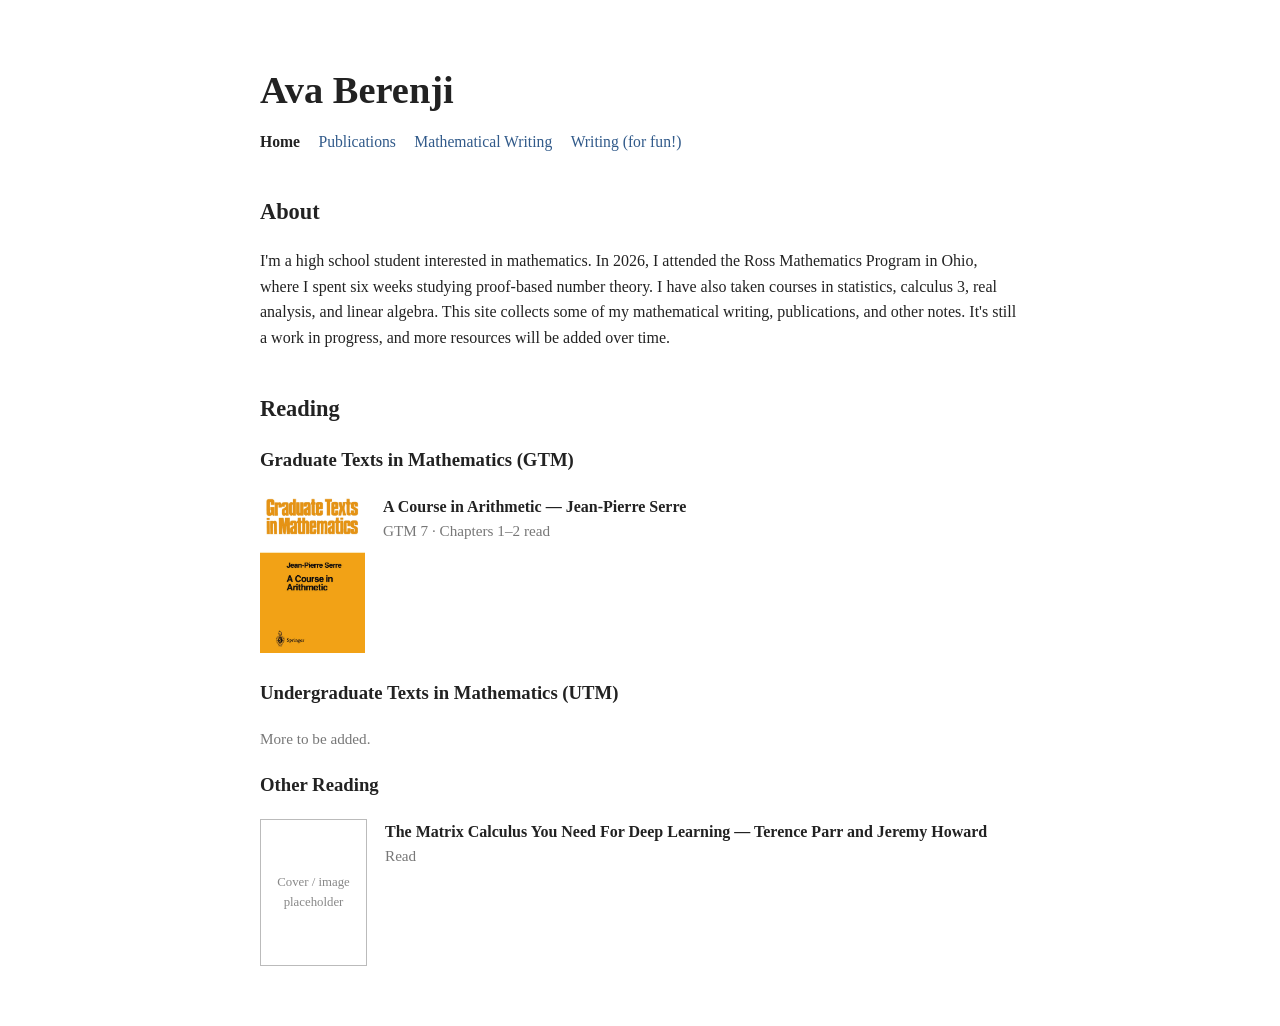
==== index.html @ 4f865993 "Adjust image height for book cover in index.html" ====
<!DOCTYPE html>
<html lang="en">
<head>
  <meta charset="UTF-8">
  <meta name="viewport" content="width=device-width, initial-scale=1.0">
  <title>Ava Berenji</title>
  <link rel="stylesheet" href="style.css">
</head>
<body>
  <header>
    <h1>Ava Berenji</h1>
    <nav>
      <a class="active" href="index.html">Home</a>
      <a href="publications.html">Publications</a>
      <a href="writing.html">Mathematical Writing</a>
      <a href="fun-writing.html">Writing (for fun!)</a>
    </nav>
  </header>

  <main>
    <h2>About</h2>
    <p>I'm a high school student interested in mathematics. In 2026, I attended the Ross Mathematics Program in Ohio, where I spent six weeks studying proof-based number theory. I have also taken courses in statistics, calculus 3, real analysis, and linear algebra.
      This site collects some of my mathematical writing, publications, and other notes. It's still a work in progress, and more resources will be added over time.</p>

    <h2>Reading</h2>

    <h3>Graduate Texts in Mathematics (GTM)</h3>
    <div class="entry" style="display:flex; gap:18px; align-items:flex-start;">
      <img src="images/serre-cover.png"
     alt="Cover of A Course in Arithmetic by Jean-Pierre Serre"
     style="width:105px; height:159px; object-fit:cover; flex-shrink:0;">
      <div>
        <div class="entry-title">A Course in Arithmetic — Jean-Pierre Serre</div>
        <div class="meta">GTM 7 · Chapters 1–2 read</div>
      </div>
    </div>

    <h3>Undergraduate Texts in Mathematics (UTM)</h3>
    <p class="meta">More to be added.</p>

    <h3>Other Reading</h3>
    <div class="entry" style="display:flex; gap:18px; align-items:flex-start;">
      <div style="width:105px; height:145px; border:1px solid #bbb; display:flex; align-items:center; justify-content:center; text-align:center; color:#888; font-size:0.8rem; flex-shrink:0;">Cover / image<br>placeholder</div>
      <div>
        <div class="entry-title">The Matrix Calculus You Need For Deep Learning — Terence Parr and Jeremy Howard</div>
        <div class="meta">Read</div>
      </div>
    </div>
  </main>
</body>
</html>
---- style.css ----
body {
  max-width: 760px;
  margin: 60px auto;
  padding: 0 24px;
  font-family: Georgia, "Times New Roman", serif;
  color: #222;
  line-height: 1.6;
}

header {
  margin-bottom: 2.5rem;
}

h1 {
  font-size: 2.4rem;
  margin-bottom: 0.45rem;
}

h2 {
  margin-top: 2.5rem;
  font-size: 1.4rem;
}

nav {
  display: flex;
  gap: 1.15rem;
  flex-wrap: wrap;
  font-size: 0.98rem;
}

a {
  color: #315a8a;
  text-decoration: none;
}

a:hover {
  text-decoration: underline;
}

nav a.active {
  color: #222;
  font-weight: bold;
}

.subtitle {
  color: #666;
  margin-top: 0;
}

.entry {
  margin-bottom: 1.6rem;
}

.entry-title {
  font-weight: bold;
}

.meta {
  color: #777;
  font-size: 0.95rem;
}

@media (max-width: 600px) {
  body {
    margin-top: 36px;
  }

  nav {
    gap: 0.75rem 1rem;
  }
}
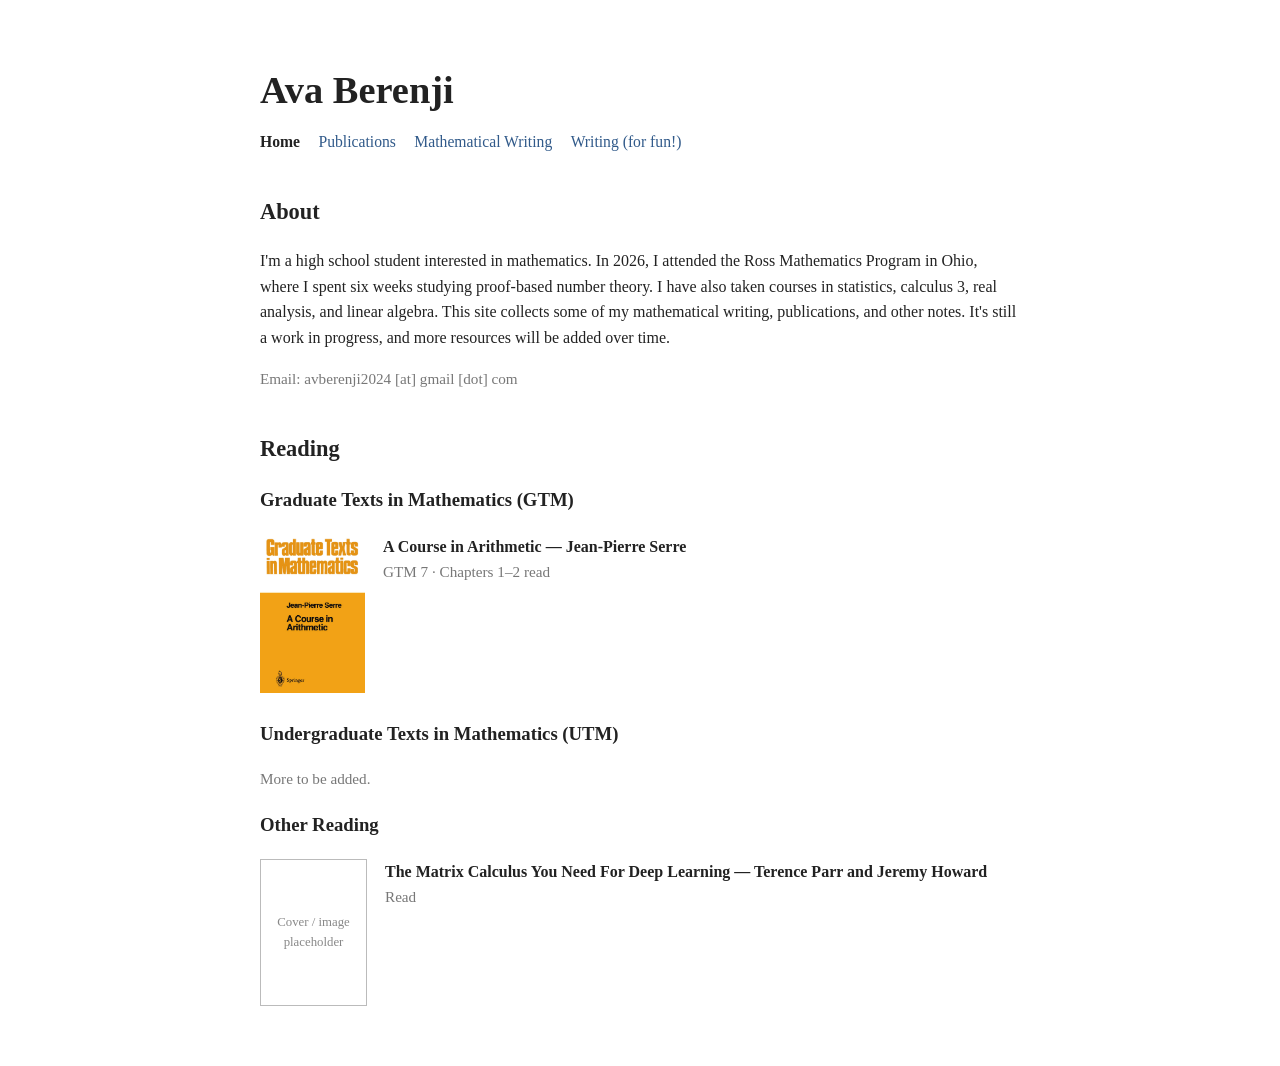
==== commit abd080ed: "Add contact email to About section" ====
--- a/index.html
+++ b/index.html
@@ -21,6 +21,7 @@
     <h2>About</h2>
     <p>I'm a high school student interested in mathematics. In 2026, I attended the Ross Mathematics Program in Ohio, where I spent six weeks studying proof-based number theory. I have also taken courses in statistics, calculus 3, real analysis, and linear algebra.
       This site collects some of my mathematical writing, publications, and other notes. It's still a work in progress, and more resources will be added over time.</p>
+    <p class="meta">Email: avberenji2024 [at] gmail [dot] com</p>
 
     <h2>Reading</h2>
 
--- a/style.css
+++ b/style.css
@@ -60,12 +60,86 @@
   font-size: 0.95rem;
 }
 
+.note-link {
+  appearance: none;
+  border: 0;
+  background: none;
+  padding: 0 0.12rem;
+  margin: 0 0.04rem;
+  color: #315a8a;
+  font-family: inherit;
+  font-style: normal;
+  font-size: 0.98em;
+  line-height: inherit;
+  cursor: pointer;
+  vertical-align: baseline;
+}
+
+.note-link:hover,
+.note-link:focus-visible {
+  text-decoration: underline;
+}
+
+.inline-note {
+  box-sizing: border-box;
+  width: 100%;
+  margin: -0.45rem 0 1.35rem;
+  padding: 0.78rem 0.95rem;
+  border: 1px solid #d7d7d7;
+  border-left: 3px solid #bbb;
+  border-radius: 4px;
+  background: #f7f7f7;
+  color: #555;
+  font-size: 0.92rem;
+  line-height: 1.5;
+  overflow-wrap: anywhere;
+}
+
+.inline-note[hidden] {
+  display: none;
+}
+
+@media (max-width: 800px) {
+  body {
+    max-width: none;
+    margin: 44px auto;
+    padding: 0 28px;
+  }
+
+  .inline-note {
+    width: 100%;
+    margin-left: 0;
+    margin-right: 0;
+  }
+}
+
 @media (max-width: 600px) {
   body {
-    margin-top: 36px;
+    margin-top: 32px;
+    padding: 0 18px;
+  }
+
+  h1 {
+    font-size: 2rem;
   }
 
   nav {
     gap: 0.75rem 1rem;
   }
+
+  .inline-note {
+    width: 100%;
+    margin: -0.35rem 0 1.2rem;
+    padding: 0.78rem 0.85rem;
+    border: 1px solid #d7d7d7;
+    border-left: 3px solid #bbb;
+    border-radius: 4px;
+    background: #f7f7f7;
+    font-size: 0.92rem;
+  }
+
+  .note-link {
+    font-size: 1em;
+    padding: 0 0.14rem;
+  }
 }
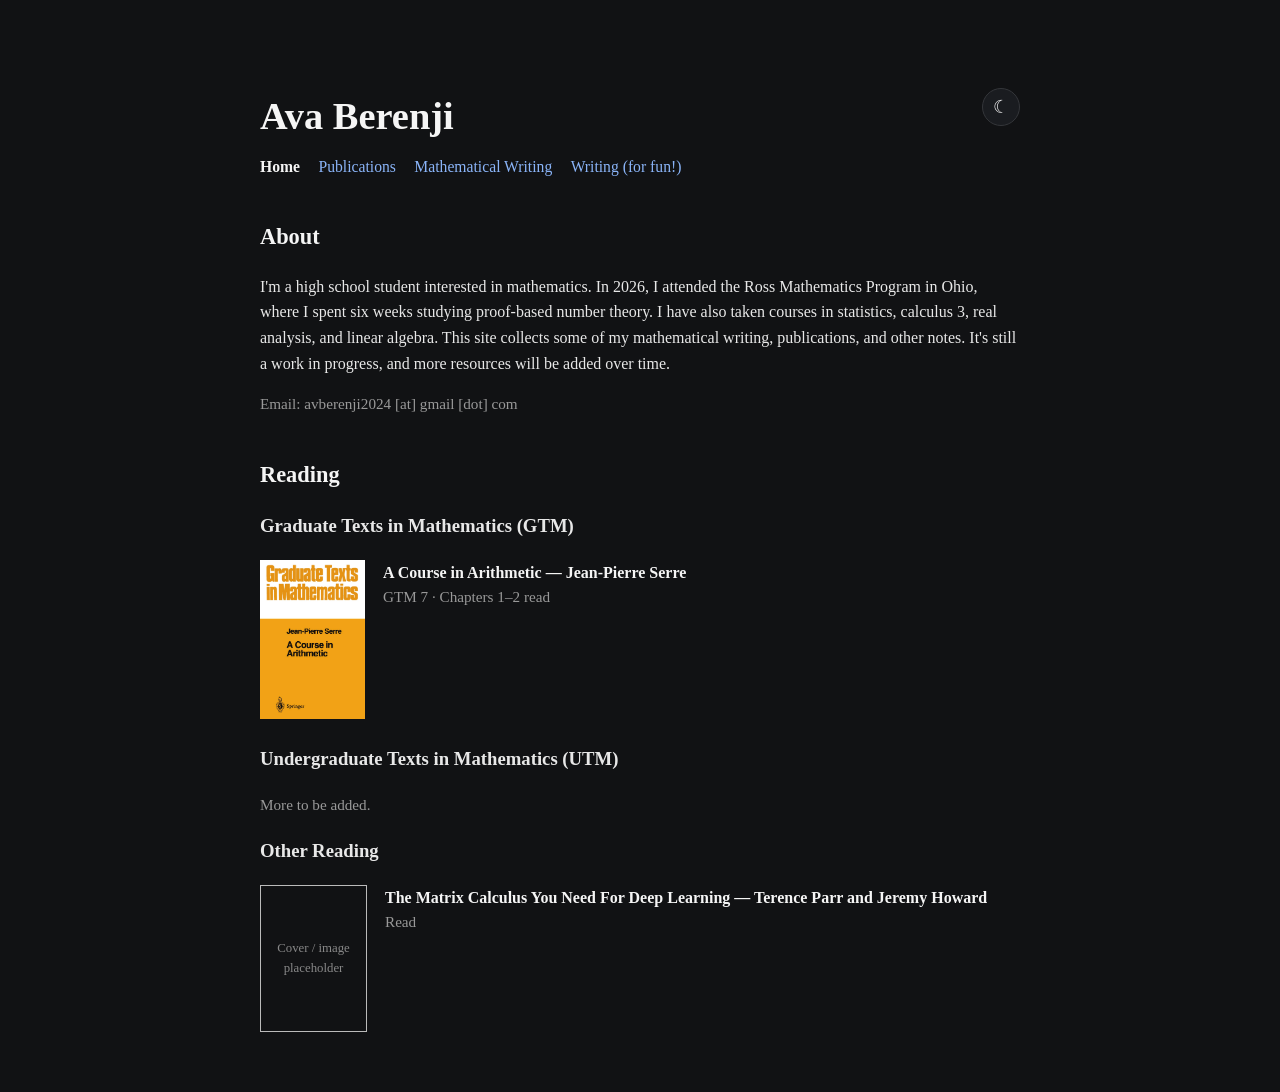
==== commit b34ddd6b: "Add site-wide theme toggle" ====
--- a/index.html
+++ b/index.html
@@ -1,14 +1,18 @@
 <!DOCTYPE html>
-<html lang="en">
+<html lang="en" data-theme="dark">
 <head>
   <meta charset="UTF-8">
   <meta name="viewport" content="width=device-width, initial-scale=1.0">
   <title>Ava Berenji</title>
   <link rel="stylesheet" href="style.css">
+  <script src="theme.js"></script>
 </head>
 <body>
   <header>
-    <h1>Ava Berenji</h1>
+    <div class="header-top">
+      <h1>Ava Berenji</h1>
+      <button class="theme-toggle" type="button" aria-label="Switch theme" title="Switch theme"><span class="theme-icon">☾</span></button>
+    </div>
     <nav>
       <a class="active" href="index.html">Home</a>
       <a href="publications.html">Publications</a>
--- a/style.css
+++ b/style.css
@@ -1,24 +1,61 @@
+:root {
+  --bg: #111214;
+  --text: #e8e8e8;
+  --heading: #f5f5f5;
+  --subtle: #999;
+  --link: #8ab4f8;
+  --link-hover: #b7d1ff;
+  --border: #34363a;
+  --divider: #555;
+  --panel: #1a1c20;
+  --panel-text: #c4c4c4;
+}
+
+html[data-theme="light"] {
+  --bg: #f7f5f0;
+  --text: #242424;
+  --heading: #171717;
+  --subtle: #6d6d6d;
+  --link: #315a8a;
+  --link-hover: #203f63;
+  --border: #d8d4cc;
+  --divider: #aaa59c;
+  --panel: #efede7;
+  --panel-text: #555;
+}
+
 body {
   max-width: 760px;
   margin: 60px auto;
   padding: 0 24px;
   font-family: Georgia, "Times New Roman", serif;
-  color: #222;
+  color: var(--text);
+  background: var(--bg);
   line-height: 1.6;
+  transition: background-color 0.2s ease, color 0.2s ease;
 }
 
 header {
   margin-bottom: 2.5rem;
+}
+
+.header-top {
+  display: flex;
+  align-items: center;
+  justify-content: space-between;
+  gap: 1rem;
 }
 
 h1 {
   font-size: 2.4rem;
   margin-bottom: 0.45rem;
+  color: var(--heading);
 }
 
 h2 {
   margin-top: 2.5rem;
   font-size: 1.4rem;
+  color: var(--heading);
 }
 
 nav {
@@ -29,21 +66,42 @@
 }
 
 a {
-  color: #315a8a;
+  color: var(--link);
   text-decoration: none;
 }
 
 a:hover {
+  color: var(--link-hover);
   text-decoration: underline;
 }
 
 nav a.active {
-  color: #222;
+  color: var(--heading);
   font-weight: bold;
 }
 
+.theme-toggle {
+  appearance: none;
+  border: 1px solid var(--border);
+  background: var(--panel);
+  color: var(--heading);
+  width: 38px;
+  height: 38px;
+  border-radius: 999px;
+  display: inline-flex;
+  align-items: center;
+  justify-content: center;
+  font: inherit;
+  font-size: 1.1rem;
+  cursor: pointer;
+}
+
+.theme-toggle:hover {
+  border-color: var(--divider);
+}
+
 .subtitle {
-  color: #666;
+  color: var(--subtle);
   margin-top: 0;
 }
 
@@ -53,11 +111,27 @@
 
 .entry-title {
   font-weight: bold;
+  color: var(--heading);
 }
 
 .meta {
-  color: #777;
+  color: var(--subtle);
   font-size: 0.95rem;
+}
+
+.entry-divider {
+  width: 40px;
+  border-top: 1px solid var(--divider);
+  margin: 14px auto 8px;
+}
+
+.entry-links {
+  text-align: center;
+  font-size: 0.95rem;
+}
+
+.entry-links a {
+  margin: 0 8px;
 }
 
 .note-link {
@@ -66,7 +140,7 @@
   background: none;
   padding: 0 0.12rem;
   margin: 0 0.04rem;
-  color: #315a8a;
+  color: var(--link);
   font-family: inherit;
   font-style: normal;
   font-size: 0.98em;
@@ -77,6 +151,7 @@
 
 .note-link:hover,
 .note-link:focus-visible {
+  color: var(--link-hover);
   text-decoration: underline;
 }
 
@@ -85,11 +160,11 @@
   width: 100%;
   margin: -0.45rem 0 1.35rem;
   padding: 0.78rem 0.95rem;
-  border: 1px solid #d7d7d7;
-  border-left: 3px solid #bbb;
+  border: 1px solid var(--border);
+  border-left: 3px solid var(--divider);
   border-radius: 4px;
-  background: #f7f7f7;
-  color: #555;
+  background: var(--panel);
+  color: var(--panel-text);
   font-size: 0.92rem;
   line-height: 1.5;
   overflow-wrap: anywhere;
@@ -131,10 +206,10 @@
     width: 100%;
     margin: -0.35rem 0 1.2rem;
     padding: 0.78rem 0.85rem;
-    border: 1px solid #d7d7d7;
-    border-left: 3px solid #bbb;
+    border: 1px solid var(--border);
+    border-left: 3px solid var(--divider);
     border-radius: 4px;
-    background: #f7f7f7;
+    background: var(--panel);
     font-size: 0.92rem;
   }
 
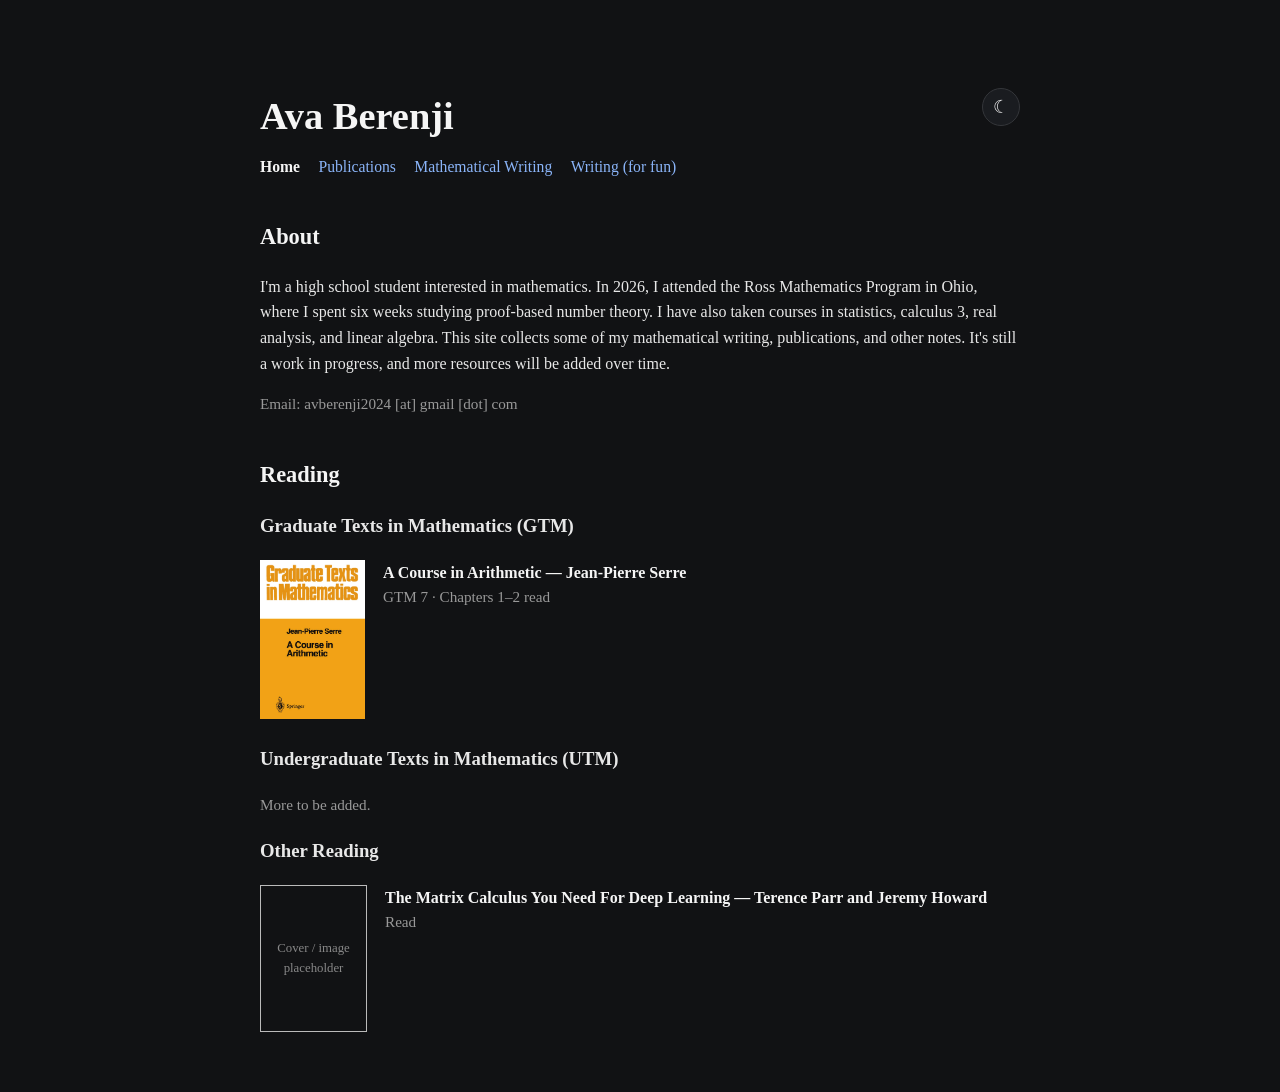
==== commit f9241851: "Update link text" ====
--- a/index.html
+++ b/index.html
@@ -17,7 +17,7 @@
       <a class="active" href="index.html">Home</a>
       <a href="publications.html">Publications</a>
       <a href="writing.html">Mathematical Writing</a>
-      <a href="fun-writing.html">Writing (for fun!)</a>
+      <a href="fun-writing.html">Writing (for fun)</a>
     </nav>
   </header>
 
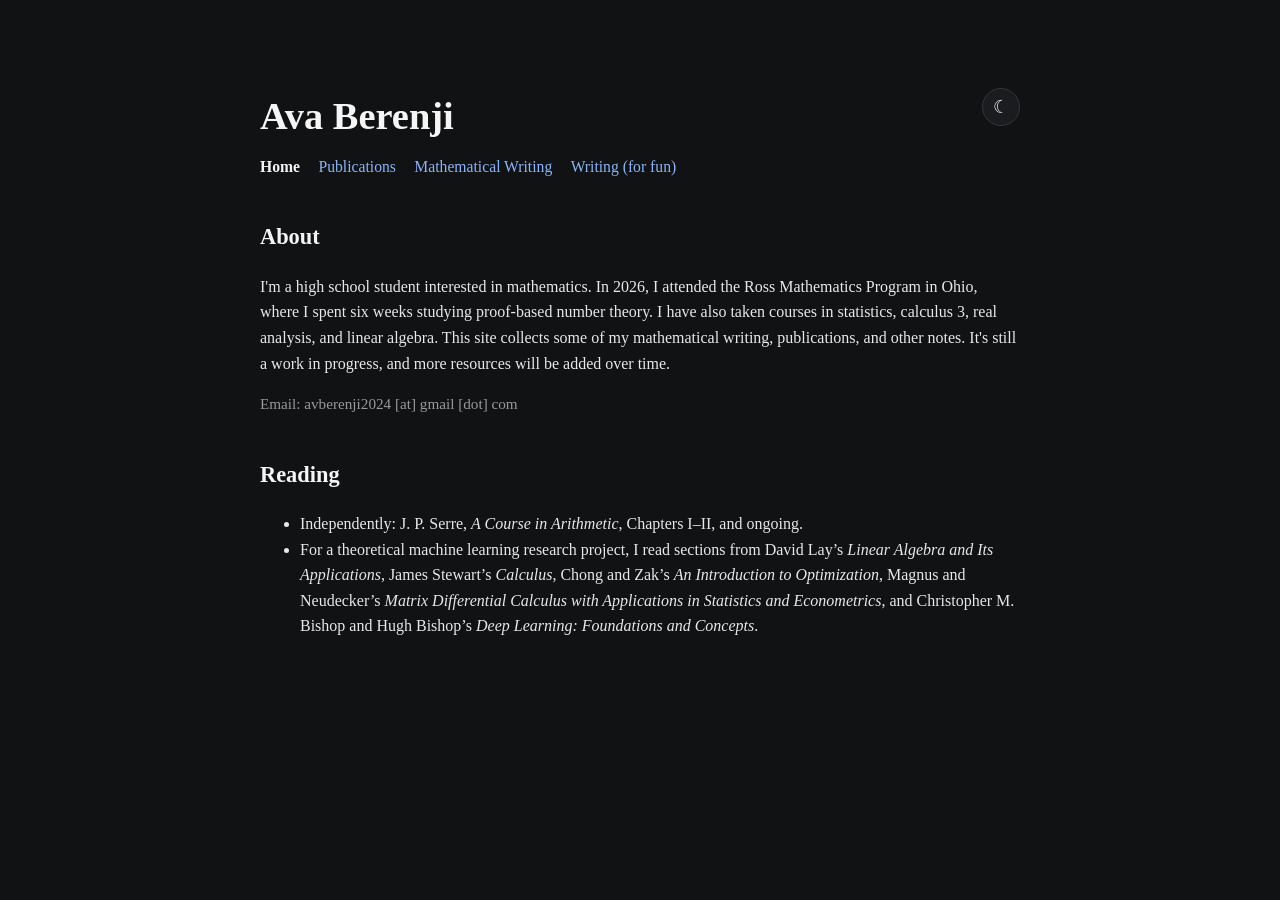
==== commit cba02498: "Add reading list to index.html Added a reading list section with independently read materials and re" ====
--- a/index.html
+++ b/index.html
@@ -29,28 +29,22 @@
 
     <h2>Reading</h2>
 
-    <h3>Graduate Texts in Mathematics (GTM)</h3>
-    <div class="entry" style="display:flex; gap:18px; align-items:flex-start;">
-      <img src="images/serre-cover.png"
-     alt="Cover of A Course in Arithmetic by Jean-Pierre Serre"
-     style="width:105px; height:159px; object-fit:cover; flex-shrink:0;">
-      <div>
-        <div class="entry-title">A Course in Arithmetic — Jean-Pierre Serre</div>
-        <div class="meta">GTM 7 · Chapters 1–2 read</div>
-      </div>
-    </div>
-
-    <h3>Undergraduate Texts in Mathematics (UTM)</h3>
-    <p class="meta">More to be added.</p>
-
-    <h3>Other Reading</h3>
-    <div class="entry" style="display:flex; gap:18px; align-items:flex-start;">
-      <div style="width:105px; height:145px; border:1px solid #bbb; display:flex; align-items:center; justify-content:center; text-align:center; color:#888; font-size:0.8rem; flex-shrink:0;">Cover / image<br>placeholder</div>
-      <div>
-        <div class="entry-title">The Matrix Calculus You Need For Deep Learning — Terence Parr and Jeremy Howard</div>
-        <div class="meta">Read</div>
-      </div>
-    </div>
-  </main>
+    <ul class="reading-list">
+    <li>
+    Independently:
+    J. P. Serre, <em>A Course in Arithmetic</em>, Chapters I–II, and ongoing.
+    </li>
+    <li>
+    For a theoretical machine learning research project, I read
+    sections from David Lay’s <em>Linear Algebra and Its Applications</em>,
+    James Stewart’s <em>Calculus</em>,
+    Chong and Zak’s <em>An Introduction to Optimization</em>,
+    Magnus and Neudecker’s
+    <em>Matrix Differential Calculus with Applications in Statistics and Econometrics</em>,
+    and Christopher M. Bishop and Hugh Bishop’s
+    <em>Deep Learning: Foundations and Concepts</em>.
+  </li>
+</ul>
+</main>
 </body>
 </html>
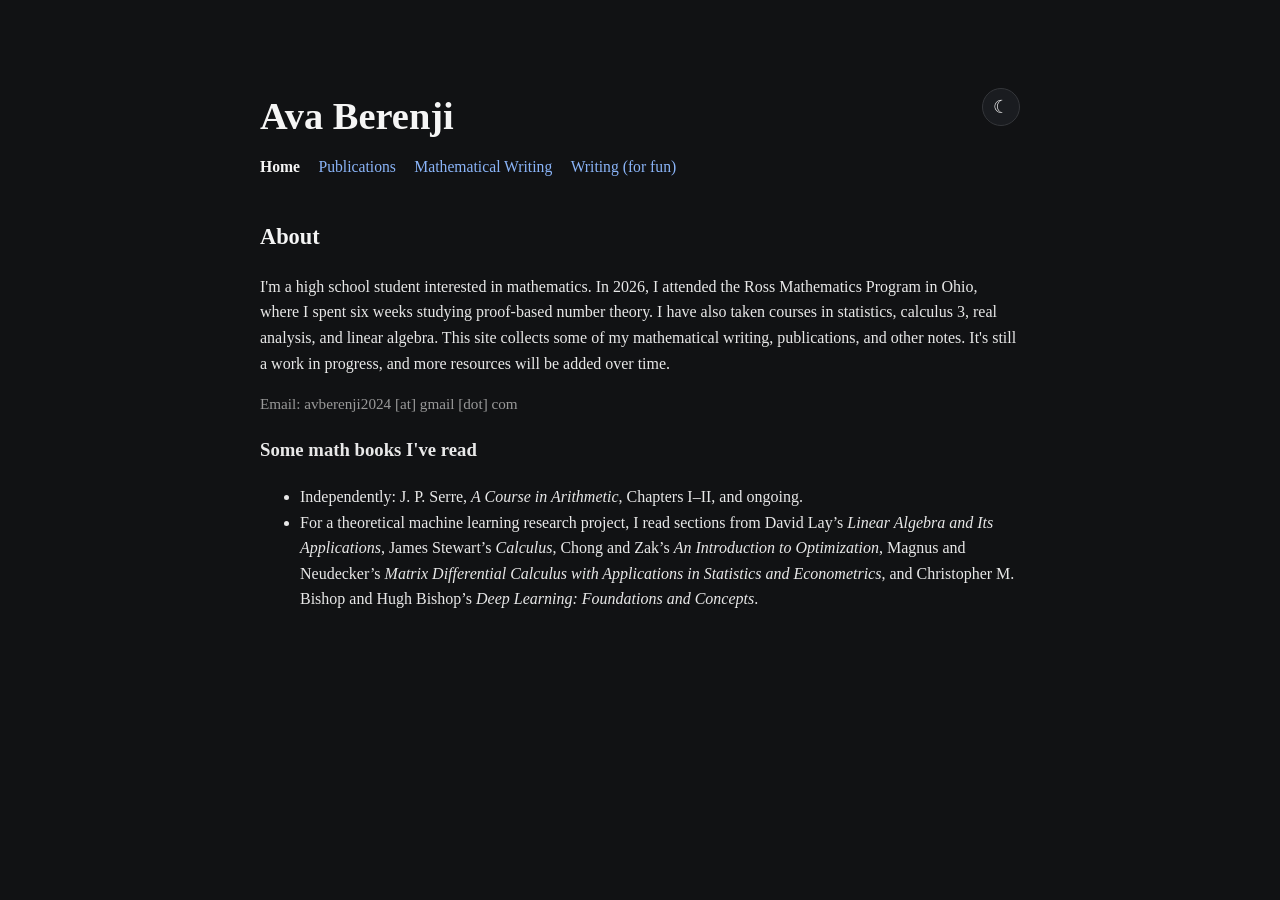
==== commit f0a2ef92: "Update index.html" ====
--- a/index.html
+++ b/index.html
@@ -27,7 +27,7 @@
       This site collects some of my mathematical writing, publications, and other notes. It's still a work in progress, and more resources will be added over time.</p>
     <p class="meta">Email: avberenji2024 [at] gmail [dot] com</p>
 
-    <h2>Reading</h2>
+    <h3>Some math books I've read</h3>
 
     <ul class="reading-list">
     <li>
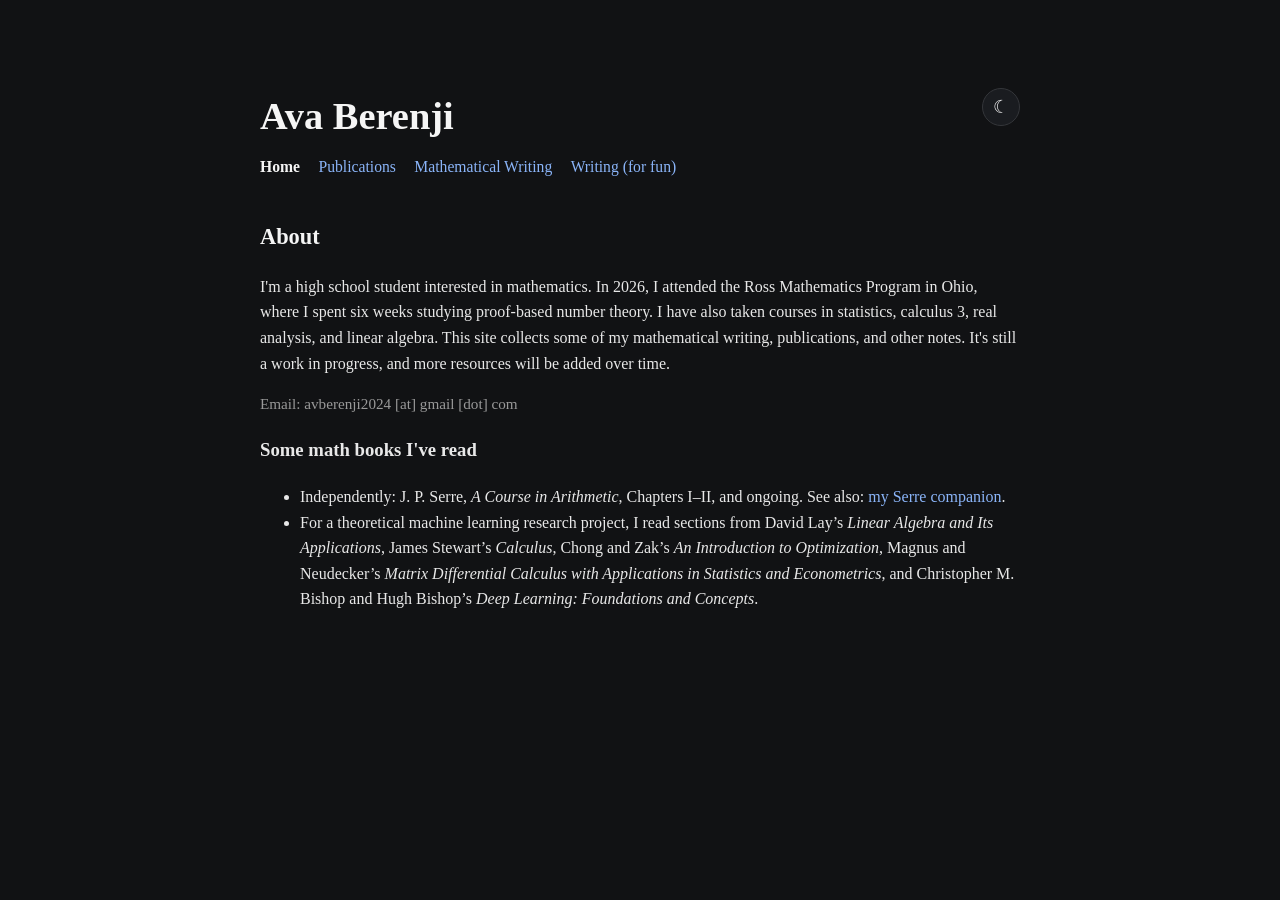
==== commit f8698247: "Update index.html" ====
--- a/index.html
+++ b/index.html
@@ -32,7 +32,7 @@
     <ul class="reading-list">
     <li>
     Independently:
-    J. P. Serre, <em>A Course in Arithmetic</em>, Chapters I–II, and ongoing.
+    J. P. Serre, <em>A Course in Arithmetic</em>, Chapters I–II, and ongoing. See also: <a href="https://ab2028.github.io/writing/serredraft1.pdf">my Serre companion</a>.
     </li>
     <li>
     For a theoretical machine learning research project, I read
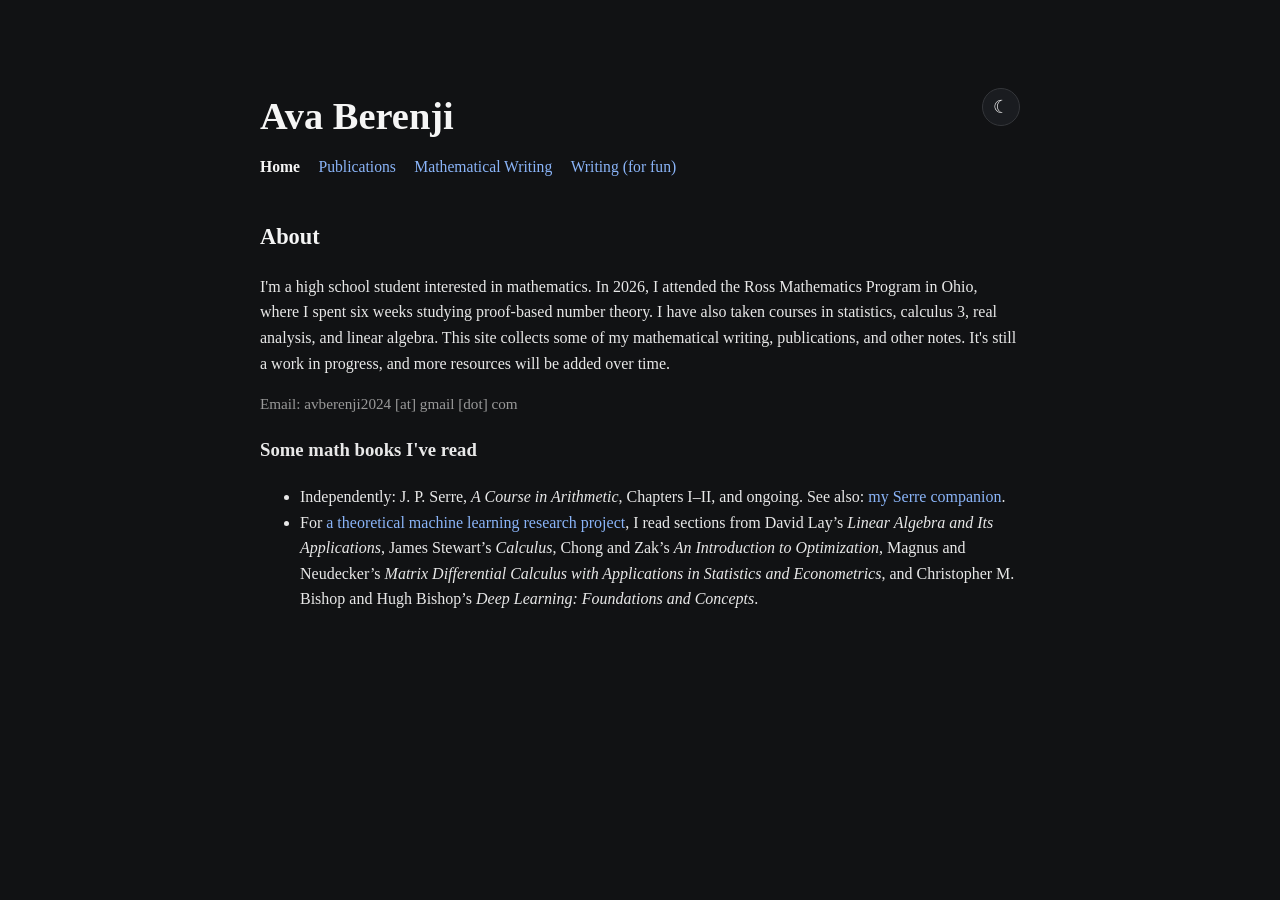
==== commit d89144ab: "Update index.html" ====
--- a/index.html
+++ b/index.html
@@ -35,7 +35,7 @@
     J. P. Serre, <em>A Course in Arithmetic</em>, Chapters I–II, and ongoing. See also: <a href="https://ab2028.github.io/writing/serredraft1.pdf">my Serre companion</a>.
     </li>
     <li>
-    For a theoretical machine learning research project, I read
+    For <a href="publications.html">a theoretical machine learning research project</a>, I read
     sections from David Lay’s <em>Linear Algebra and Its Applications</em>,
     James Stewart’s <em>Calculus</em>,
     Chong and Zak’s <em>An Introduction to Optimization</em>,
